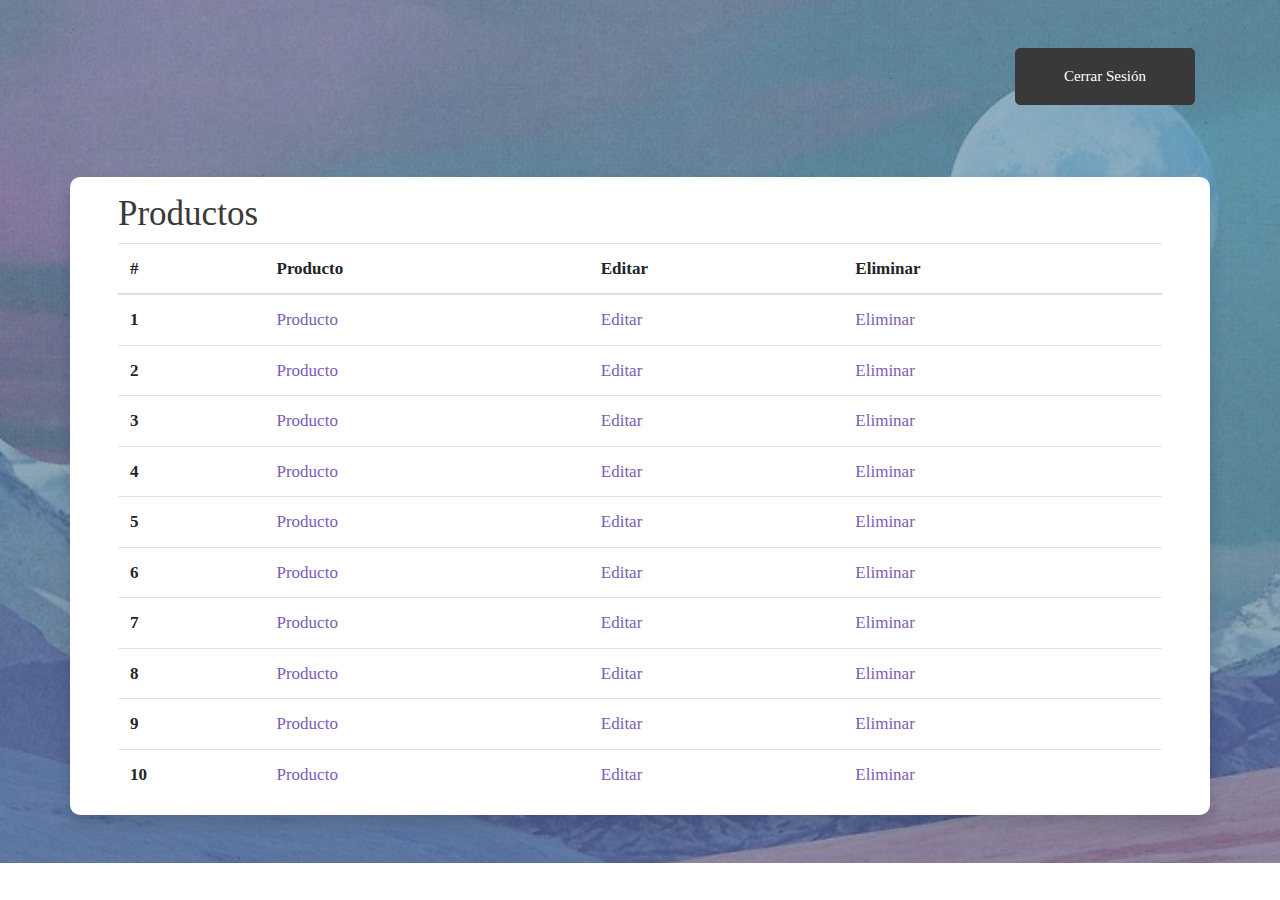
==== admin3.html @ f6f45f4e "astral mindful" ====
<!DOCTYPE html>
<html lang="en">

<head>
    <meta charset="UTF-8">
    <meta http-equiv="X-UA-Compatible" content="IE=edge">
    <meta name="viewport" content="width=device-width, initial-scale=1.0">
    <link rel="stylesheet" href="https://stackpath.bootstrapcdn.com/bootstrap/4.5.2/css/bootstrap.min.css"
        integrity="sha384-JcKb8q3iqJ61gNV9KGb8thSsNjpSL0n8PARn9HuZOnIxN0hoP+VmmDGMN5t9UJ0Z" crossorigin="anonymous">
    <link rel="shortcut icon" href="images/s.png" type="image/x-icon">
    <link rel="stylesheet" href="styles/styles.css">
    <script src="js/jquery-3.5.1.min.js"></script>
    <title>Administrador</title>
</head>

<body>
    <div id="admin2">
        <div class="container">
            <div class="row ">
                <div class="col d-flex flex-row-reverse bd-highlight ">
                    <a href="admin.html" class="btn btn-secondary mt-3 py-3 px-5 bing mt-5 mb-5">Cerrar Sesión</a>
                </div>
            </div>
            <div class="row ">
                <div class="col-lg-12 mt-4 mb-5 px-5 shadow ">
                    <h3 class="mt-3">Productos</h3>
                    <table class="table">
                        <thead>
                          <tr>
                            <th scope="col">#</th>
                            <th scope="col">Producto</th>
                            <th scope="col">Editar</th>
                            <th scope="col">Eliminar</th>
                          </tr>
                        </thead>
                        <tbody>
                          <tr>
                            <th scope="row">1</th>
                            <td><a href="">Producto</a></td>
                            <td><a href="">Editar</a></td>
                            <td><a href="">Eliminar</a></td>
                          </tr>
                          <tr>
                            <th scope="row">2</th>
                            <td><a href="">Producto</a></td>
                            <td><a href="">Editar</a></td>
                            <td><a href="">Eliminar</a></td>
                          </tr>
                          <tr>
                            <th scope="row">3</th>
                            <td><a href="">Producto</a></td>
                            <td><a href="">Editar</a></td>
                            <td><a href="">Eliminar</a></td>
                          </tr>
                          <tr>
                            <th scope="row">4</th>
                            <td><a href="">Producto</a></td>
                            <td><a href="">Editar</a></td>
                            <td><a href="">Eliminar</a></td>
                          </tr>
                          <tr>
                            <th scope="row">5</th>
                            <td><a href="">Producto</a></td>
                            <td><a href="">Editar</a></td>
                            <td><a href="">Eliminar</a></td>
                          </tr>
                          <tr>
                            <th scope="row">6</th>
                            <td><a href="">Producto</a></td>
                            <td><a href="">Editar</a></td>
                            <td><a href="">Eliminar</a></td>
                          </tr>
                          <tr>
                            <th scope="row">7</th>
                            <td><a href="">Producto</a></td>
                            <td><a href="">Editar</a></td>
                            <td><a href="">Eliminar</a></td>
                          </tr>
                          <tr>
                            <th scope="row">8</th>
                            <td><a href="">Producto</a></td>
                            <td><a href="">Editar</a></td>
                            <td><a href="">Eliminar</a></td>
                          </tr>
                          <tr>
                            <th scope="row">9</th>
                            <td><a href="">Producto</a></td>
                            <td><a href="">Editar</a></td>
                            <td><a href="">Eliminar</a></td>
                          </tr>
                          <tr>
                            <th scope="row">10</th>
                            <td><a href="">Producto</a></td>
                            <td><a href="">Editar</a></td>
                            <td><a href="">Eliminar</a></td>
                          </tr>
                        </tbody>
                      </table>
                </div>
            </div>
        </div>
    </div>
    <script src="js/codigo.js"></script>
    <script src="https://code.jquery.com/jquery-3.5.1.slim.min.js"
        integrity="sha384-DfXdz2htPH0lsSSs5nCTpuj/zy4C+OGpamoFVy38MVBnE+IbbVYUew+OrCXaRkfj"
        crossorigin="anonymous"></script>
    <script src="https://cdn.jsdelivr.net/npm/popper.js@1.16.1/dist/umd/popper.min.js"
        integrity="sha384-9/reFTGAW83EW2RDu2S0VKaIzap3H66lZH81PoYlFhbGU+6BZp6G7niu735Sk7lN"
        crossorigin="anonymous"></script>
    <script src="https://stackpath.bootstrapcdn.com/bootstrap/4.5.2/js/bootstrap.min.js"
        integrity="sha384-B4gt1jrGC7Jh4AgTPSdUtOBvfO8shuf57BaghqFfPlYxofvL8/KUEfYiJOMMV+rV"
        crossorigin="anonymous"></script>

</body>

</html>
---- styles/styles.css ----
body {
    font-family: 'Cormorant Garamond', serif;}

.navbar{
    background-color:#B39DDB;
    font-size: 1.2rem;
    padding-top: 1.2rem;
    padding-bottom: 1.2rem;
    box-shadow: 0 2px 4px 0 rgba(0, 0, 0, 0.1);}

.navbar-brand {
    padding-right: 35%;
    font-size: 1.50rem;
    color: #1B1721;}

.navbar-brand:hover{
    color: #1b172175;}

.nav-link{
    color: #1B1721;}

.nav-link:hover{
    color: #14003156;}

.navbar-toggler {font-size: 30px;}
.navbar-toggler:focus {outline: none;}

a:hover {text-decoration: none;}

.content-center {
    max-width: 900px;
    margin: 40px auto 40px auto;
    text-align: center;}

h1 { font-size: 56px; font-weight: 500; line-height: 80px; color: white;}
.us-title {margin-top: 30px; font-size: 40px;}
h2 { font-size: 23px; font-weight: 500; margin-top: 20px; color: #393939; text-align: center;}
h3 { font-size: 35px; margin-top: 30px; color: #393939;}
h5 { font-size: 40px; font-weight: 500; margin-top: 90px; color: #393939;}

.tit-val{text-align: center;
    font-size: 22px;
    text-decoration: none}

.valor1{
    color:#393939c9;}
.valor2{
    color:#393939c9;
    margin-bottom: 50px;}

.bx {
    margin-left: 15px;
}
#backheader {
    background-image: url(../img/backheader1.png);
    background-size: cover;
    padding-top: 90px;
    min-height: 700px;
    color: var(--white-color);
}
#backheader p {
    color: white;
    font-size: 20px;
    line-height: 1.8;}

.btn {
    padding: 15px 70px;
    border-radius: 0px;
    display: inline-block;}

.btn-outline-primary {
    color: rgba(255, 255, 255, 0.623);
    border: 1px solid rgba(255, 255, 255, 0.623);}

.btn-outline-primary:hover{
    background-color: rgba(255, 255, 255, 0);
    color: rgb(255, 255, 255);
    border: 1px solid rgb(255, 255, 255);}

.btn-outline-secondary{
    color: #868686;
    border: 1px solid rgba(134, 134, 134, 0.623);}

.btn-outline-secondary:hover{
    background-color: rgba(255, 255, 255, 0);
    color: #000000d0;
    border: 1px solid rgba(0, 0, 0, 0.479);}

.initcursos-container {
    position: relative;
    overflow: hidden;
    margin: 10px 0;
    border-radius: 2px;
}

.initcursos-container img {
    -moz-transition: all 0.8s;
    -webkit-transition: all 0.8s;
    transition: all 0.8s;}

.initcursos-container:hover img {
    -moz-transform: scale(1.2);
    -webkit-transform: scale(1.2);
    transform: scale(1.2);}

.initcursos-details{
    position: absolute;
    bottom: 25px;
    left: 25px;
    z-index: 9000;}

#us-info {
    background-image: url(../img/backnos.png);
    background-size: cover;
    margin-top: 90px;
    color: white;}

 #us-info {
    color: rgba(255, 255, 255, 0.699);
    font-size: 20px;}

.us-info-text {
    margin-right:30px ;
    margin-left:30px ;}

.cristales-p{
    font-size: 20px;
    color: #393939;
    margin-bottom: 0rem;}

footer{
    margin-top: 40px;
    padding: 60px 0;
    text-align: center;
    color: var(--white-color);
    background-color:#B39DDB;}

footer a {
    color: var(--white-color);
    text-decoration: none;}

footer a:hover {
    color: var(--white-color);}

footer .list-inline .list-inline-item{
    padding: 10px 15px;}

.bgDark{
    font-size: 20px;}

.fw-bold{
    font-size: 25px;}
    
#sesion {
    background-image: url(../img/backsesion.png);
    background-size: cover;
    padding-top: 90px;
    min-height: 700px;}

#cesta {
    background-image: url(../img/backsesion.png);
    background-size: cover;
    padding-top: 90px;
    min-height: 520px;}

.cestainfo{
    font-size: 20px;
    color:#E5E6E7;}

.md-1{font-size: 40px;}

.bold{
    padding-top: 20px;
    font-size: 22px;
    font-weight: bold;
    color:#E5E6E7;}

#producto1{
    padding-top: 105px;}

.proinfo{
    font-size: 20px;
    color: #393939;}

.btn-dark{
    color:#E5E6E7;
    background-color: #393939;
    font-size: 20px;
    padding: 15px 40px;}

.btn-dark:hover{
    background-color: #393939e0;
    color:#E5E6E7;
    border: 1px solid #393939e0;}

#admin1 {
    background-image: url(../img/backheader.png);
    background-size: cover;
    padding-top: 90px;
    min-height: 625px;}

#admin2 {
    background-image: url(../img/backheader.png);
    background-size: cover;}

.col-lg-6{
    background-color: white;
    border-radius: 10px;}

.col-lg-12{
    background-color: white;
    border-radius: 10px;}

.btn-secondary{
    background-color: #393939;
    border-color: #393939;
    font-size: 15px;
    border-radius: 5px;}

.table {
    font-size: 17px;}

.table a{
    color: #7b5db4;}
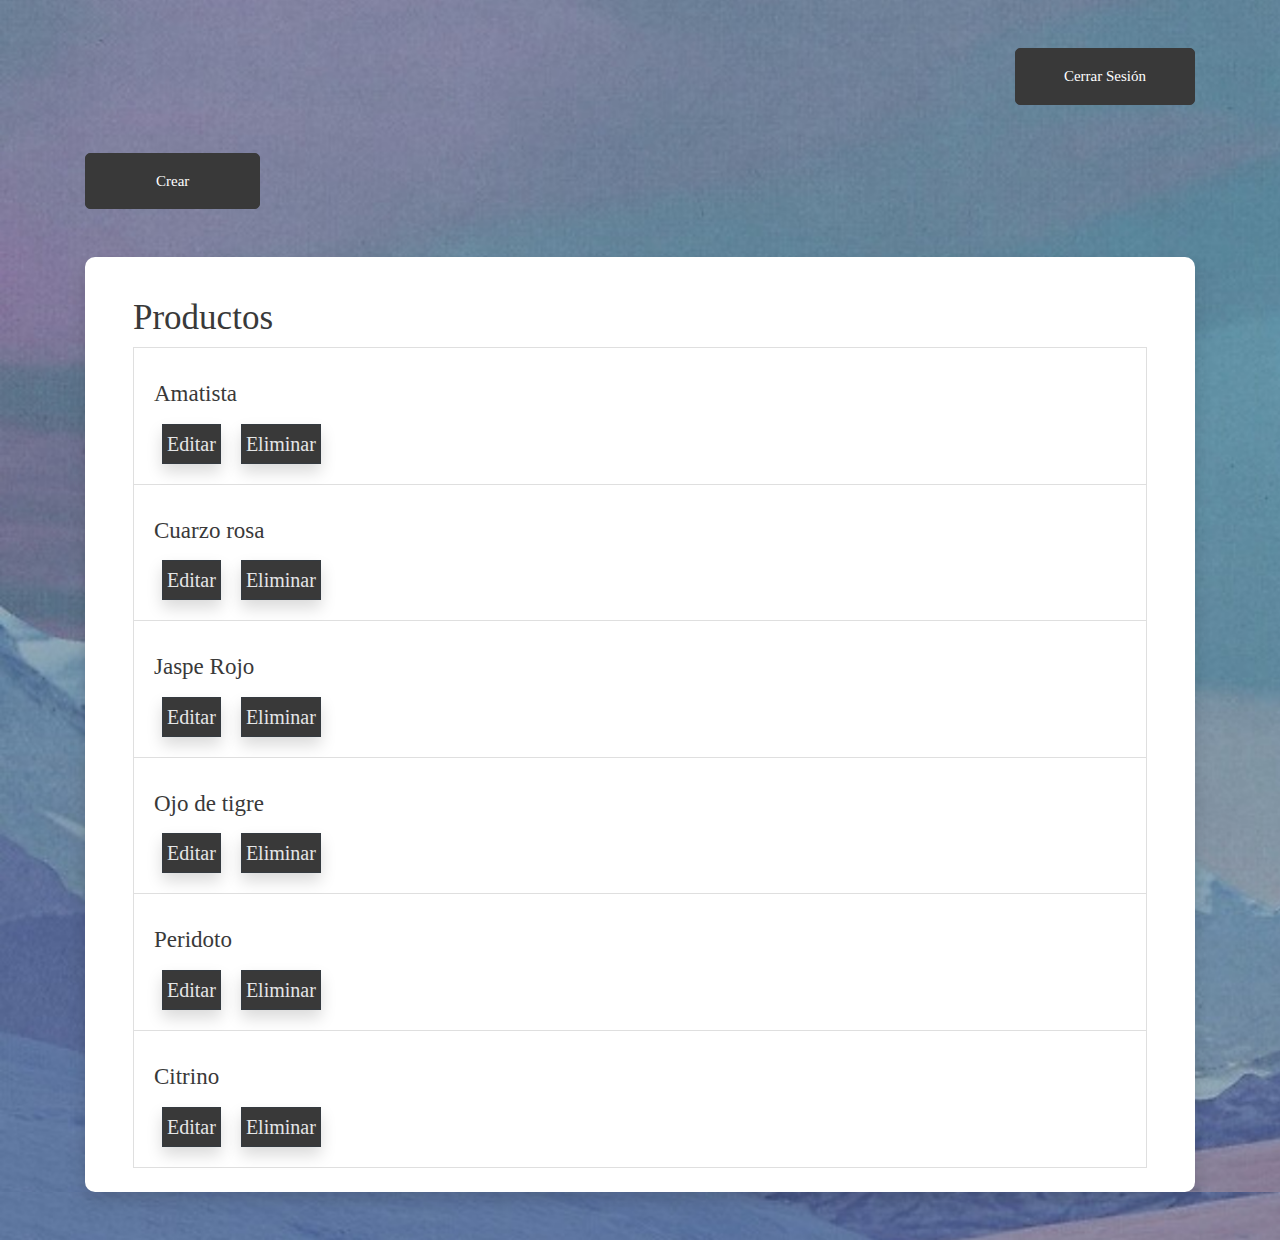
==== commit dff749ee: "fixed" ====
--- a/admin3.html
+++ b/admin3.html
@@ -1,115 +1,97 @@
 <!DOCTYPE html>
-<html lang="en">
+<html lang="en" id="admin2">
 
 <head>
-    <meta charset="UTF-8">
-    <meta http-equiv="X-UA-Compatible" content="IE=edge">
-    <meta name="viewport" content="width=device-width, initial-scale=1.0">
-    <link rel="stylesheet" href="https://stackpath.bootstrapcdn.com/bootstrap/4.5.2/css/bootstrap.min.css"
-        integrity="sha384-JcKb8q3iqJ61gNV9KGb8thSsNjpSL0n8PARn9HuZOnIxN0hoP+VmmDGMN5t9UJ0Z" crossorigin="anonymous">
-    <link rel="shortcut icon" href="images/s.png" type="image/x-icon">
-    <link rel="stylesheet" href="styles/styles.css">
-    <script src="js/jquery-3.5.1.min.js"></script>
-    <title>Administrador</title>
+  <meta charset="UTF-8">
+  <meta http-equiv="X-UA-Compatible" content="IE=edge">
+  <meta name="viewport" content="width=device-width, initial-scale=1.0">
+  <link rel="stylesheet" href="https://stackpath.bootstrapcdn.com/bootstrap/4.5.2/css/bootstrap.min.css"
+    integrity="sha384-JcKb8q3iqJ61gNV9KGb8thSsNjpSL0n8PARn9HuZOnIxN0hoP+VmmDGMN5t9UJ0Z" crossorigin="anonymous">
+  <link rel="shortcut icon" href="images/s.png" type="image/x-icon">
+  <link rel="stylesheet" href="styles/styles.css">
+  <script src="js/jquery-3.5.1.min.js"></script>
+  <title>Administrador</title>
 </head>
 
 <body>
-    <div id="admin2">
-        <div class="container">
-            <div class="row ">
-                <div class="col d-flex flex-row-reverse bd-highlight ">
-                    <a href="admin.html" class="btn btn-secondary mt-3 py-3 px-5 bing mt-5 mb-5">Cerrar Sesión</a>
-                </div>
-            </div>
-            <div class="row ">
-                <div class="col-lg-12 mt-4 mb-5 px-5 shadow ">
-                    <h3 class="mt-3">Productos</h3>
-                    <table class="table">
-                        <thead>
-                          <tr>
-                            <th scope="col">#</th>
-                            <th scope="col">Producto</th>
-                            <th scope="col">Editar</th>
-                            <th scope="col">Eliminar</th>
-                          </tr>
-                        </thead>
-                        <tbody>
-                          <tr>
-                            <th scope="row">1</th>
-                            <td><a href="">Producto</a></td>
-                            <td><a href="">Editar</a></td>
-                            <td><a href="">Eliminar</a></td>
-                          </tr>
-                          <tr>
-                            <th scope="row">2</th>
-                            <td><a href="">Producto</a></td>
-                            <td><a href="">Editar</a></td>
-                            <td><a href="">Eliminar</a></td>
-                          </tr>
-                          <tr>
-                            <th scope="row">3</th>
-                            <td><a href="">Producto</a></td>
-                            <td><a href="">Editar</a></td>
-                            <td><a href="">Eliminar</a></td>
-                          </tr>
-                          <tr>
-                            <th scope="row">4</th>
-                            <td><a href="">Producto</a></td>
-                            <td><a href="">Editar</a></td>
-                            <td><a href="">Eliminar</a></td>
-                          </tr>
-                          <tr>
-                            <th scope="row">5</th>
-                            <td><a href="">Producto</a></td>
-                            <td><a href="">Editar</a></td>
-                            <td><a href="">Eliminar</a></td>
-                          </tr>
-                          <tr>
-                            <th scope="row">6</th>
-                            <td><a href="">Producto</a></td>
-                            <td><a href="">Editar</a></td>
-                            <td><a href="">Eliminar</a></td>
-                          </tr>
-                          <tr>
-                            <th scope="row">7</th>
-                            <td><a href="">Producto</a></td>
-                            <td><a href="">Editar</a></td>
-                            <td><a href="">Eliminar</a></td>
-                          </tr>
-                          <tr>
-                            <th scope="row">8</th>
-                            <td><a href="">Producto</a></td>
-                            <td><a href="">Editar</a></td>
-                            <td><a href="">Eliminar</a></td>
-                          </tr>
-                          <tr>
-                            <th scope="row">9</th>
-                            <td><a href="">Producto</a></td>
-                            <td><a href="">Editar</a></td>
-                            <td><a href="">Eliminar</a></td>
-                          </tr>
-                          <tr>
-                            <th scope="row">10</th>
-                            <td><a href="">Producto</a></td>
-                            <td><a href="">Editar</a></td>
-                            <td><a href="">Eliminar</a></td>
-                          </tr>
-                        </tbody>
-                      </table>
-                </div>
-            </div>
+  <div id="admin2">
+    <div class="container">
+      <div class="row">
+        <div class="col d-flex flex-row-reverse bd-highlight ">
+          <a href="admin.html" class="btn btn-secondary mt-3 py-3 px-5 bing mt-5 mb-5">Cerrar Sesión</a>
         </div>
+      </div>
+      <a class="btn btn-secondary py-3 mb-4" href="crear.html">Crear</a>
+      <div class="row-1">
+        <div class="col-lg-12 mt-4 mb-5 px-5 shadow ">
+          <br>
+          <h3 class="mt-3">Productos</h3>
+          <table class="table">
+
+            <li class="list-group-item">
+
+              <h2 style="text-align: left;">Amatista</h2>
+
+              <a href="#" ; class="btn shadow p-1 btn-dark btn-sm m-2">Editar</a>
+
+              <a href="#" ; class="btn shadow p-1 btn-dark btn-sm m-2">Eliminar</a>
+            </li>
+            <li class="list-group-item">
+
+              <h2 style="text-align: left;">Cuarzo rosa</h2>
+
+              <a href="#" ; class="btn shadow p-1 btn-dark btn-sm m-2">Editar</a>
+
+              <a href="#" ; class="btn shadow p-1 btn-dark btn-sm m-2">Eliminar</a>
+            </li>
+            <li class="list-group-item">
+
+              <h2 style="text-align: left;">Jaspe Rojo</h2>
+
+              <a href="#" ; class="btn shadow p-1 btn-dark btn-sm m-2">Editar</a>
+
+              <a href="#" ; class="btn shadow p-1 btn-dark btn-sm m-2">Eliminar</a>
+            </li>
+            <li class="list-group-item">
+
+              <h2 style="text-align: left;">Ojo de tigre</h2>
+
+              <a href="#" ; class="btn shadow p-1 btn-dark btn-sm m-2">Editar</a>
+
+              <a href="#" ; class="btn shadow p-1 btn-dark btn-sm m-2">Eliminar</a>
+            </li>
+            <li class="list-group-item">
+
+              <h2 style="text-align: left;">Peridoto</h2>
+
+              <a href="#" ; class="btn shadow p-1 btn-dark btn-sm m-2">Editar</a>
+
+              <a href="#" ; class="btn shadow p-1 btn-dark btn-sm m-2">Eliminar</a>
+            </li>
+            <li class="list-group-item">
+
+              <h2 style="text-align: left;">Citrino</h2>
+
+              <a href="#" ; class="btn shadow p-1 btn-dark btn-sm m-2">Editar</a>
+
+              <a href="#" ; class="btn shadow p-1 btn-dark btn-sm m-2">Eliminar</a>
+            </li>
+            <br>
+          </table>
+        </div>
+      </div>
     </div>
-    <script src="js/codigo.js"></script>
-    <script src="https://code.jquery.com/jquery-3.5.1.slim.min.js"
-        integrity="sha384-DfXdz2htPH0lsSSs5nCTpuj/zy4C+OGpamoFVy38MVBnE+IbbVYUew+OrCXaRkfj"
-        crossorigin="anonymous"></script>
-    <script src="https://cdn.jsdelivr.net/npm/popper.js@1.16.1/dist/umd/popper.min.js"
-        integrity="sha384-9/reFTGAW83EW2RDu2S0VKaIzap3H66lZH81PoYlFhbGU+6BZp6G7niu735Sk7lN"
-        crossorigin="anonymous"></script>
-    <script src="https://stackpath.bootstrapcdn.com/bootstrap/4.5.2/js/bootstrap.min.js"
-        integrity="sha384-B4gt1jrGC7Jh4AgTPSdUtOBvfO8shuf57BaghqFfPlYxofvL8/KUEfYiJOMMV+rV"
-        crossorigin="anonymous"></script>
+  </div>
+  <script src="js/codigo.js"></script>
+  <script src="https://code.jquery.com/jquery-3.5.1.slim.min.js"
+    integrity="sha384-DfXdz2htPH0lsSSs5nCTpuj/zy4C+OGpamoFVy38MVBnE+IbbVYUew+OrCXaRkfj"
+    crossorigin="anonymous"></script>
+  <script src="https://cdn.jsdelivr.net/npm/popper.js@1.16.1/dist/umd/popper.min.js"
+    integrity="sha384-9/reFTGAW83EW2RDu2S0VKaIzap3H66lZH81PoYlFhbGU+6BZp6G7niu735Sk7lN"
+    crossorigin="anonymous"></script>
+  <script src="https://stackpath.bootstrapcdn.com/bootstrap/4.5.2/js/bootstrap.min.js"
+    integrity="sha384-B4gt1jrGC7Jh4AgTPSdUtOBvfO8shuf57BaghqFfPlYxofvL8/KUEfYiJOMMV+rV"
+    crossorigin="anonymous"></script>
 
 </body>
 
--- a/styles/styles.css
+++ b/styles/styles.css
@@ -48,6 +48,11 @@
     color:#393939c9;
     margin-bottom: 50px;}
 
+.row-1{
+    margin-right: 0px;
+    margin-left: 0px;
+
+}
 .bx {
     margin-left: 15px;
 }
@@ -161,7 +166,7 @@
     background-image: url(../img/backsesion.png);
     background-size: cover;
     padding-top: 90px;
-    min-height: 520px;}
+    min-height: 630px;}
 
 .cestainfo{
     font-size: 20px;
